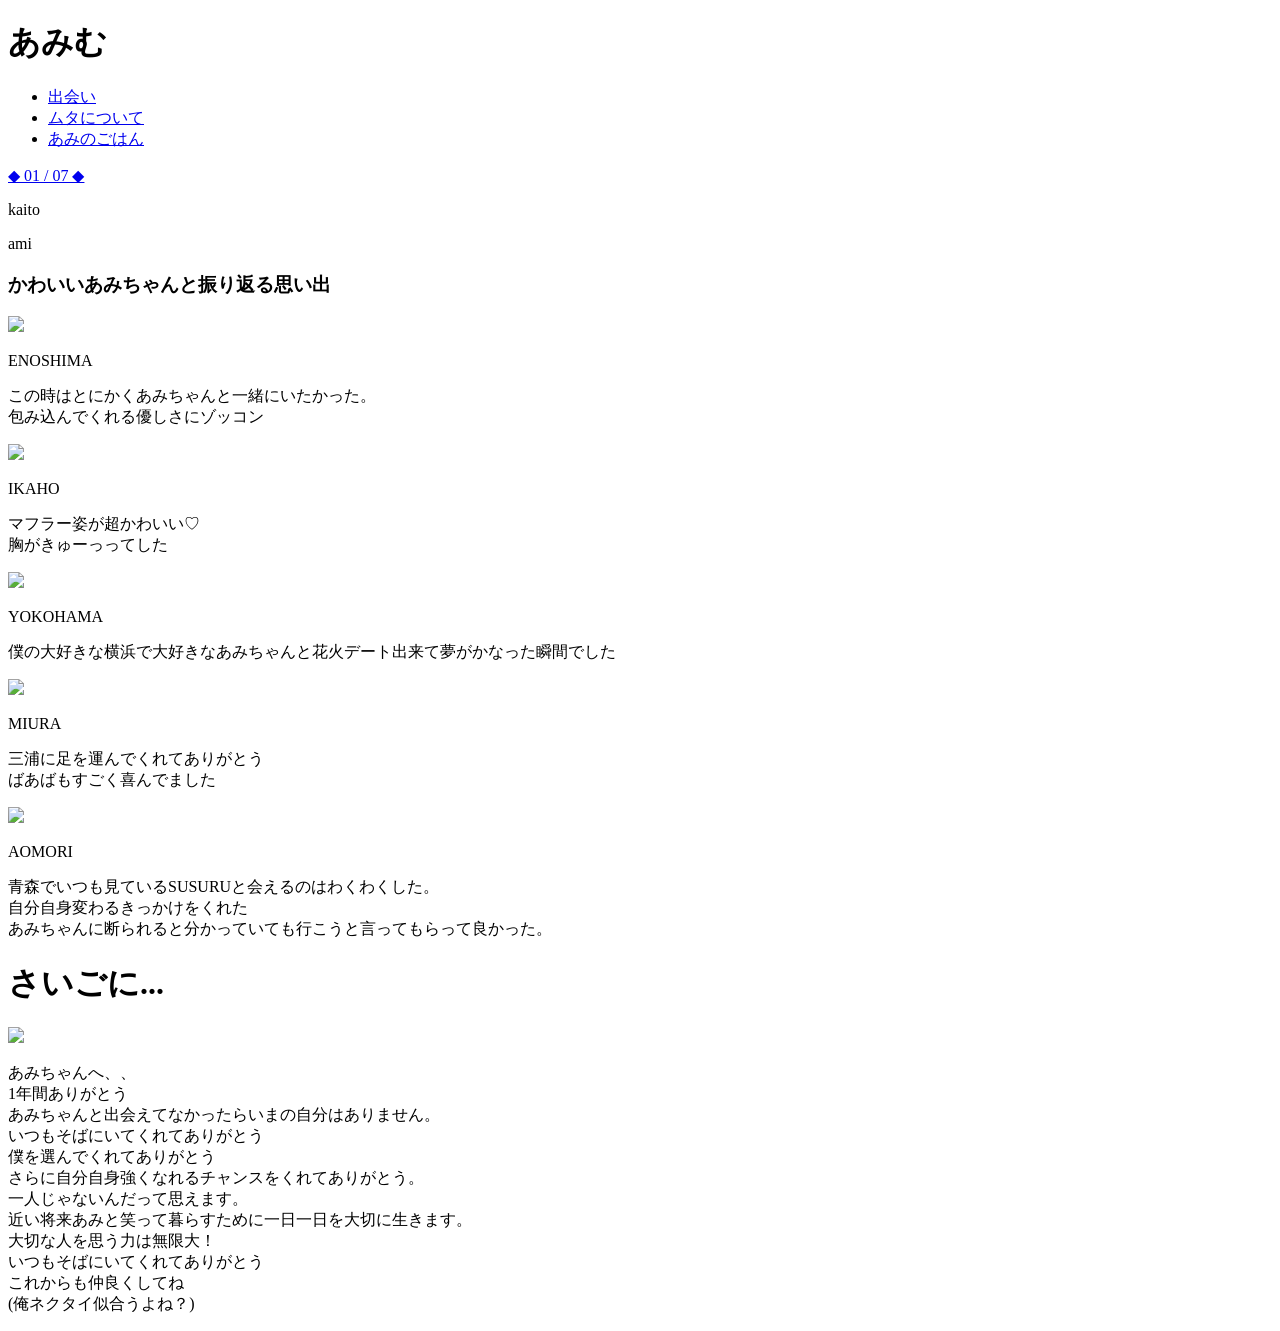
==== index.html @ b5cdde66 "Update and rename index.html.html to index.html" ====
<!DOCTYPE html>
<html>
  <head>
    <meta charset="utf-8">
    <title>あみむ1周年</title>
  </head>
  <body>
    
    <link rel="stylesheet" href="https://maxcdn.bootstrapcdn.com/font-awesome/4.3.0/css/font-awesome.min.css">
     <link rel="stylesheet" href="style.css">
  </body>
</html>
<header>
<div class="container">
  <div class="header-left">
    <h1>あみむ</h1>


  </div>
  <div class="header-right">
    <ul>
      <li><a href="page1.html" class="hover">出会い</a></li>
      <li><a href="page2.html" class="hover">ムタについて</a></li>
      <li><a href="page3.html" class="hover">あみのごはん</a></li>
    </ul>
  </div>
</div>
</header>
<div class="top-wrapper">
  <a href="https://www.yomiuriland.com/jewellumination/" class="btn">◆ 01 / 07 ◆</a>
<p class="kaito">kaito</p>
<p class="ami">ami</p>
</div>
<div class="lesson-wrapper">
  <div>
  <div class=""heading>
<h3 class="section-tittle">かわいいあみちゃんと振り返る思い出</h3>

</div>
 
<div class="lessons">
<div class="lesson">
  <div class="lesson-icon">
  <img src="c:\Users\Mr.K\OneDrive\デスクトップ\写真\水族館.jpg" class="taravel">
  <p  class="place">ENOSHIMA</p>
  </div>
  <p class="text-contents">この時はとにかくあみちゃんと一緒にいたかった。<br>包み込んでくれる優しさにゾッコン</p>

</div>

<div class="lesson">
  <div class="lesson-icon">
  <img src="c:\Users\Mr.K\OneDrive\デスクトップ\写真\伊香保うどん.jpg" class="taravel">
  <p>IKAHO</p>
  </div>
  <p class="text-contents">マフラー姿が超かわいい♡<br>胸がきゅーっってした</p>

</div>

<div class="lesson">
  <div class="lesson-icon">
  <img src="c:\Users\Mr.K\OneDrive\デスクトップ\写真\花火.jpg" class="taravel">
  <p>YOKOHAMA</p>
  </div>
  <p class="text-contents">僕の大好きな横浜で大好きなあみちゃんと花火デート出来て夢がかなった瞬間でした</p>

<div class="lesson">
  <div class="lesson-icon">
  <img src="c:\Users\Mr.K\OneDrive\デスクトップ\写真\ばあば.jpg" class="taravel">
  <p>MIURA</p>
  </div>
  <p class="text-contents">三浦に足を運んでくれてありがとう<br>ばあばもすごく喜んでました</p>

</div>

<div class="lesson">
  <div class="lesson-icon">
  <img src="c:\Users\Mr.K\OneDrive\デスクトップ\写真\ラーメンフェス.jpg" class="taravel">
  <p>AOMORI</p>
  </div>
  <p class="text-contents">青森でいつも見ているSUSURUと会えるのはわくわくした。<br>
    自分自身変わるきっかけをくれた
    <br>あみちゃんに断られると分かっていても行こうと言ってもらって良かった。</p>

</div>

</div>
</div>
</div>

</div>
<footer>
<h1>さいごに...</h1>
<img src="c:\Users\Mr.K\OneDrive\デスクトップ\写真\S__36634632_0.jpg" class="last-photo">
<p>あみちゃんへ、、<br>
  1年間ありがとう<!><br>
  あみちゃんと出会えてなかったらいまの自分はありません。<br>
いつもそばにいてくれてありがとう<br>
僕を選んでくれてありがとう<br>
さらに自分自身強くなれるチャンスをくれてありがとう。<br>
一人じゃないんだって思えます。<br>
近い将来あみと笑って暮らすために一日一日を大切に生きます。<br>
大切な人を思う力は無限大！<br>
  いつもそばにいてくれてありがとう<br>
  これからも仲良くしてね

<br>(俺ネクタイ似合うよね？)</p>
</div>

</footer>
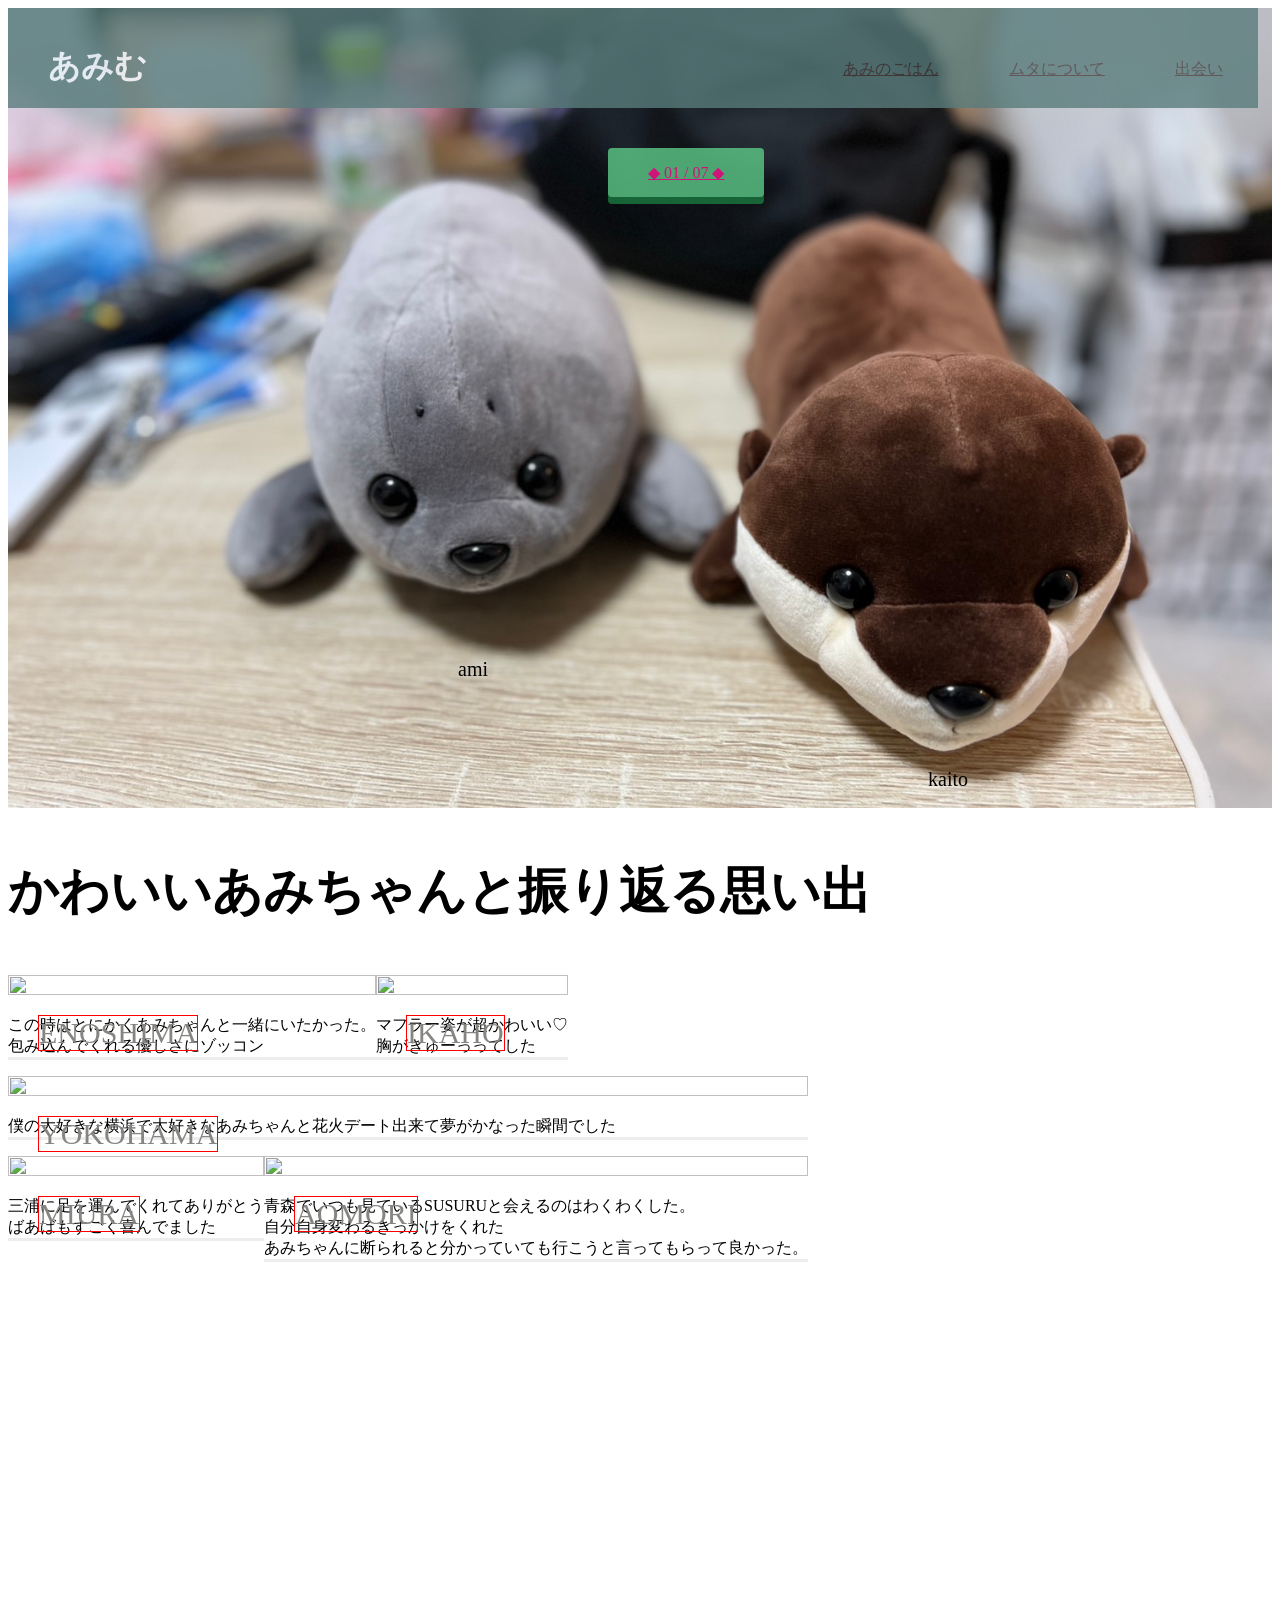
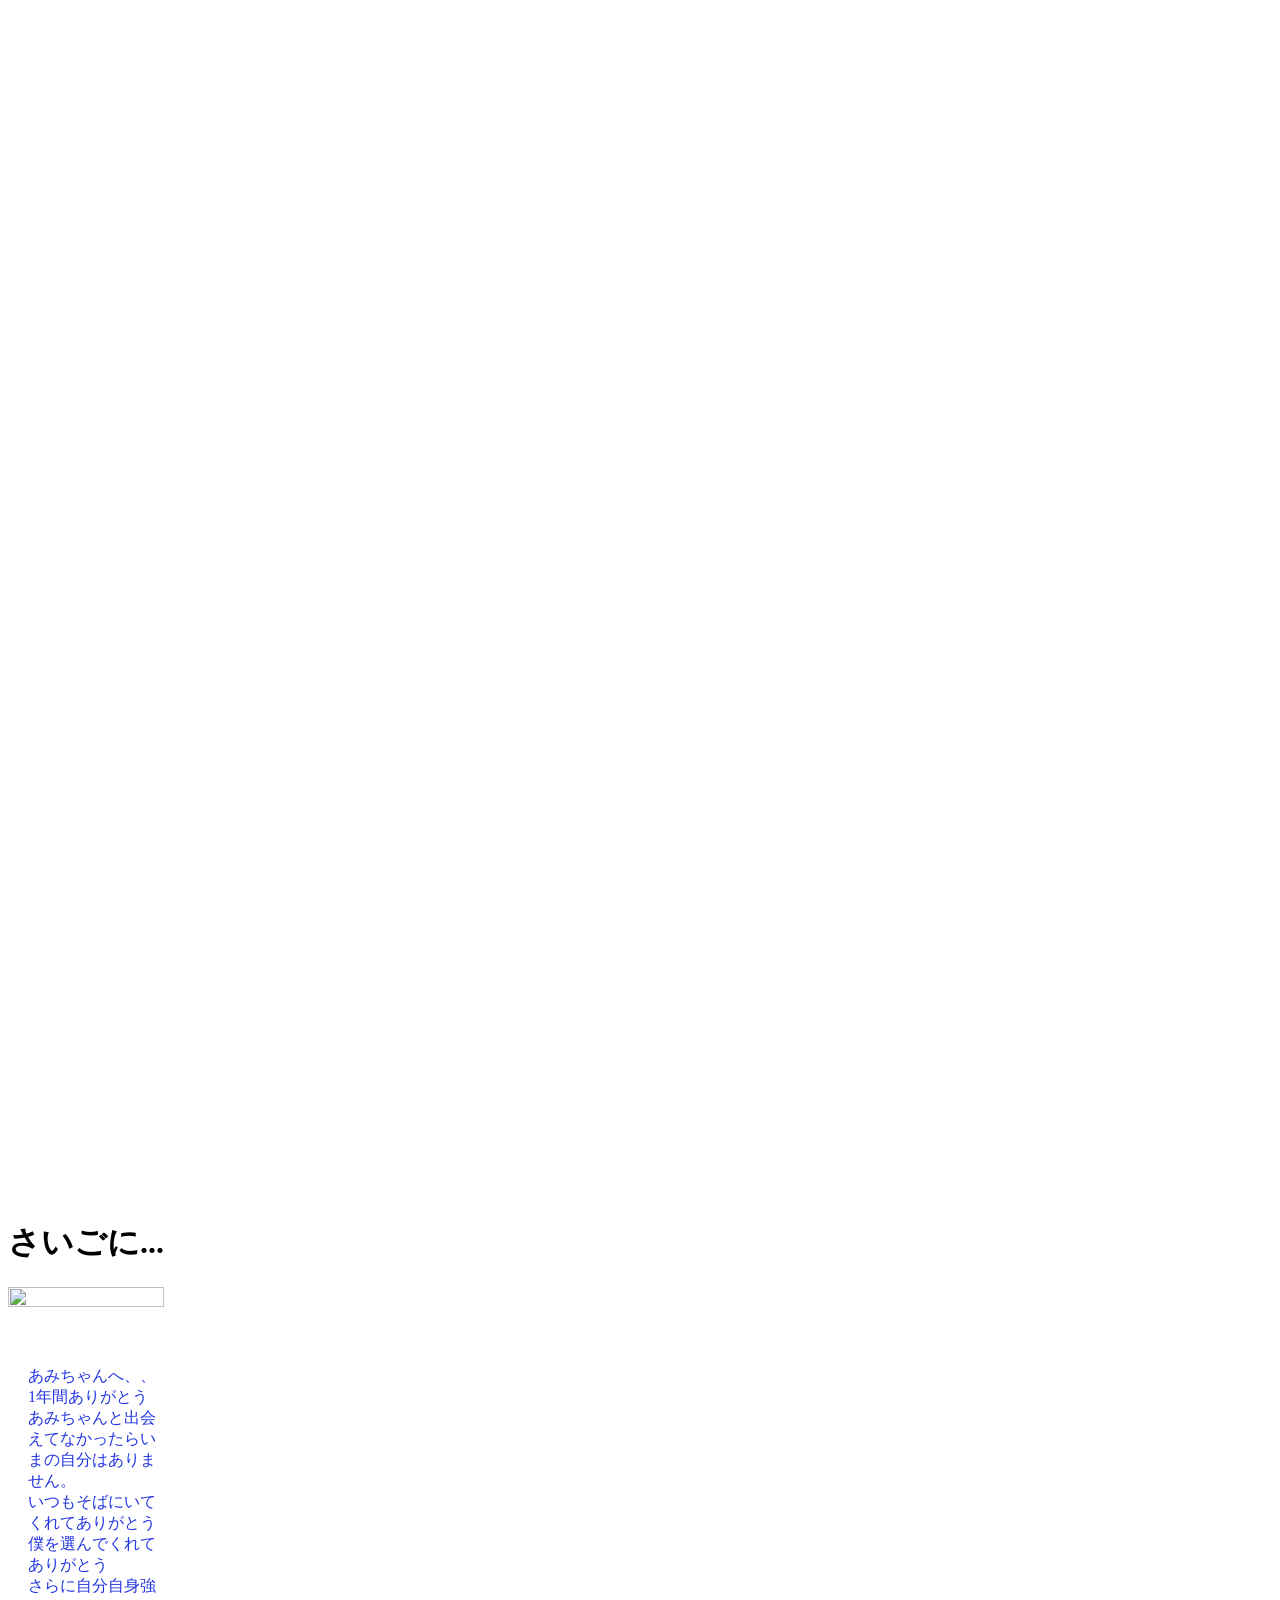
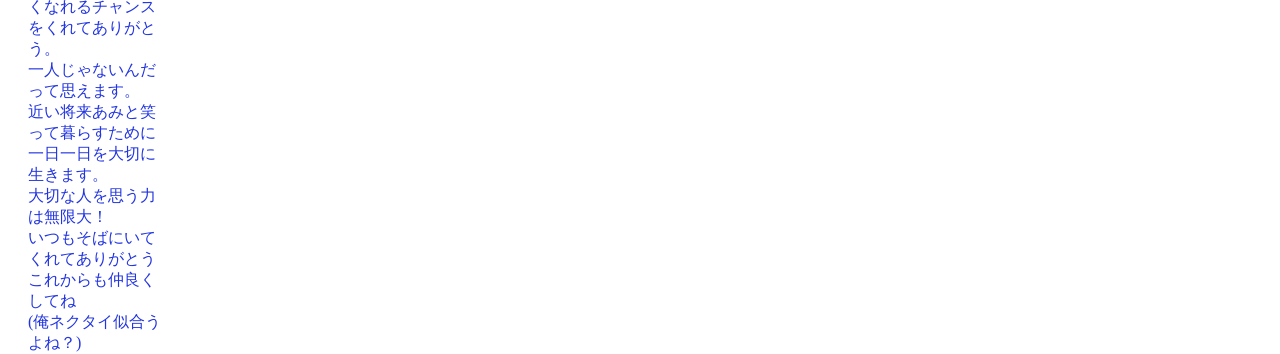
==== commit 1773a689: "Update index.html" ====
--- a/index.html
+++ b/index.html
@@ -41,7 +41,7 @@
 <div class="lessons">
 <div class="lesson">
   <div class="lesson-icon">
-  <img src="c:\Users\Mr.K\OneDrive\デスクトップ\写真\水族館.jpg" class="taravel">
+  <img src="水族館.jpg" class="taravel">
   <p  class="place">ENOSHIMA</p>
   </div>
   <p class="text-contents">この時はとにかくあみちゃんと一緒にいたかった。<br>包み込んでくれる優しさにゾッコン</p>
@@ -108,3 +108,4 @@
 </div>
 
 </footer>
+
--- a/style.css
+++ b/style.css
@@ -0,0 +1,119 @@
+header{
+    z-index: 10;
+    position: fixed;
+}
+
+li {
+    list-style: none;
+}
+a{
+    color:rgb(73, 63, 63);
+}
+
+header{
+    height:100px;
+    background-color:rgb(89, 124, 124);
+    opacity: 0.8;
+}
+
+.container{
+    text-align: center;
+    width: 1250px;
+}
+.header-left{
+    float:left;
+}
+.header-left h1{
+padding:0px 20px 20px 40px;
+color: aliceblue;
+}
+.header-right li{
+    float:right;
+    padding: 35px;
+   
+}
+.hover:hover{
+color:white;
+opacity:1.0;
+}
+.top-wrapper{
+ height:800px;
+    background-image:url(かわうそ.jpg); 
+    background-size:cover;
+    position:relative;
+}
+.top-wrapper a{
+    position:absolute;
+    top:140px;
+    left:600px;
+    color:deeppink
+}
+.btn {
+  padding: 8px 24px;
+  color: white;
+  display: inline-block;
+  opacity: 0.8;
+  border-radius: 4px;
+  padding: 15px 40px;
+  background-color: #5dca88;
+  box-shadow: 0 7px #1a7940;
+}
+
+.kaito{
+position:absolute;
+top: 740px;
+left: 920px;
+font-size:20px;
+}
+.ami{
+    position: absolute;
+    top:630px;
+    left:450px;
+    font-size:20px;
+}
+.section-tittle{
+    font-size: 50px;;
+}
+.taravel{
+ width: 100%;
+  height: 100%;
+  object-fit: cover;
+}
+.lesson-icon p{
+position: absolute;
+top:10px;
+left:30px;
+font-size:30px;
+border:1px solid red;
+color:rgb(134, 133, 130);
+}
+.text-contents{
+    border-bottom: 3px solid rgba(168, 162, 162, 0.194);
+}
+.lesson{
+    float:left;
+    flex-direction:column;
+    position: relative;
+
+}
+.last-photo{
+     width: 100%;
+  height: 100%;
+  object-fit: cover;
+     position:relative;
+
+}
+footer p{
+position: absolute;
+top:150px;
+left:20px;
+font-weight:normal;
+color:rgb(34, 53, 225);
+
+}
+
+footer{
+position:absolute;
+top:7600px;
+}
+
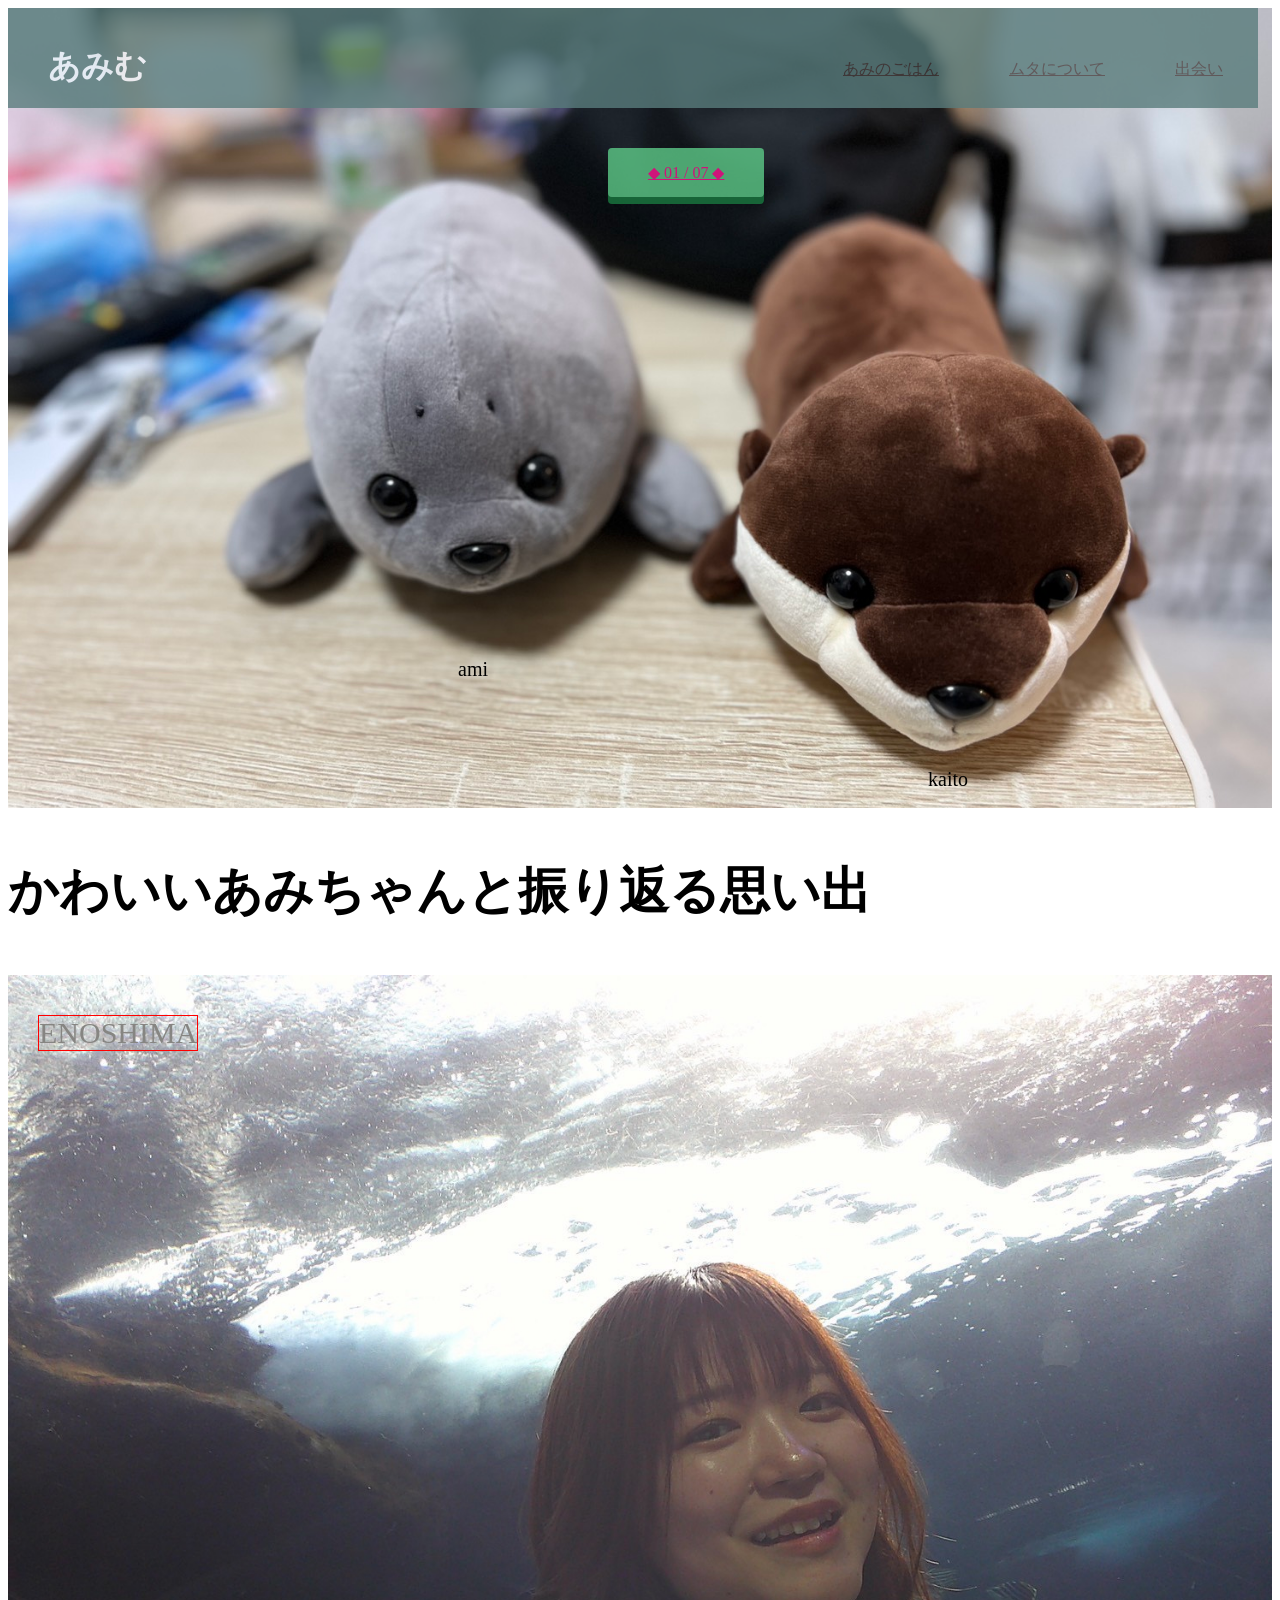
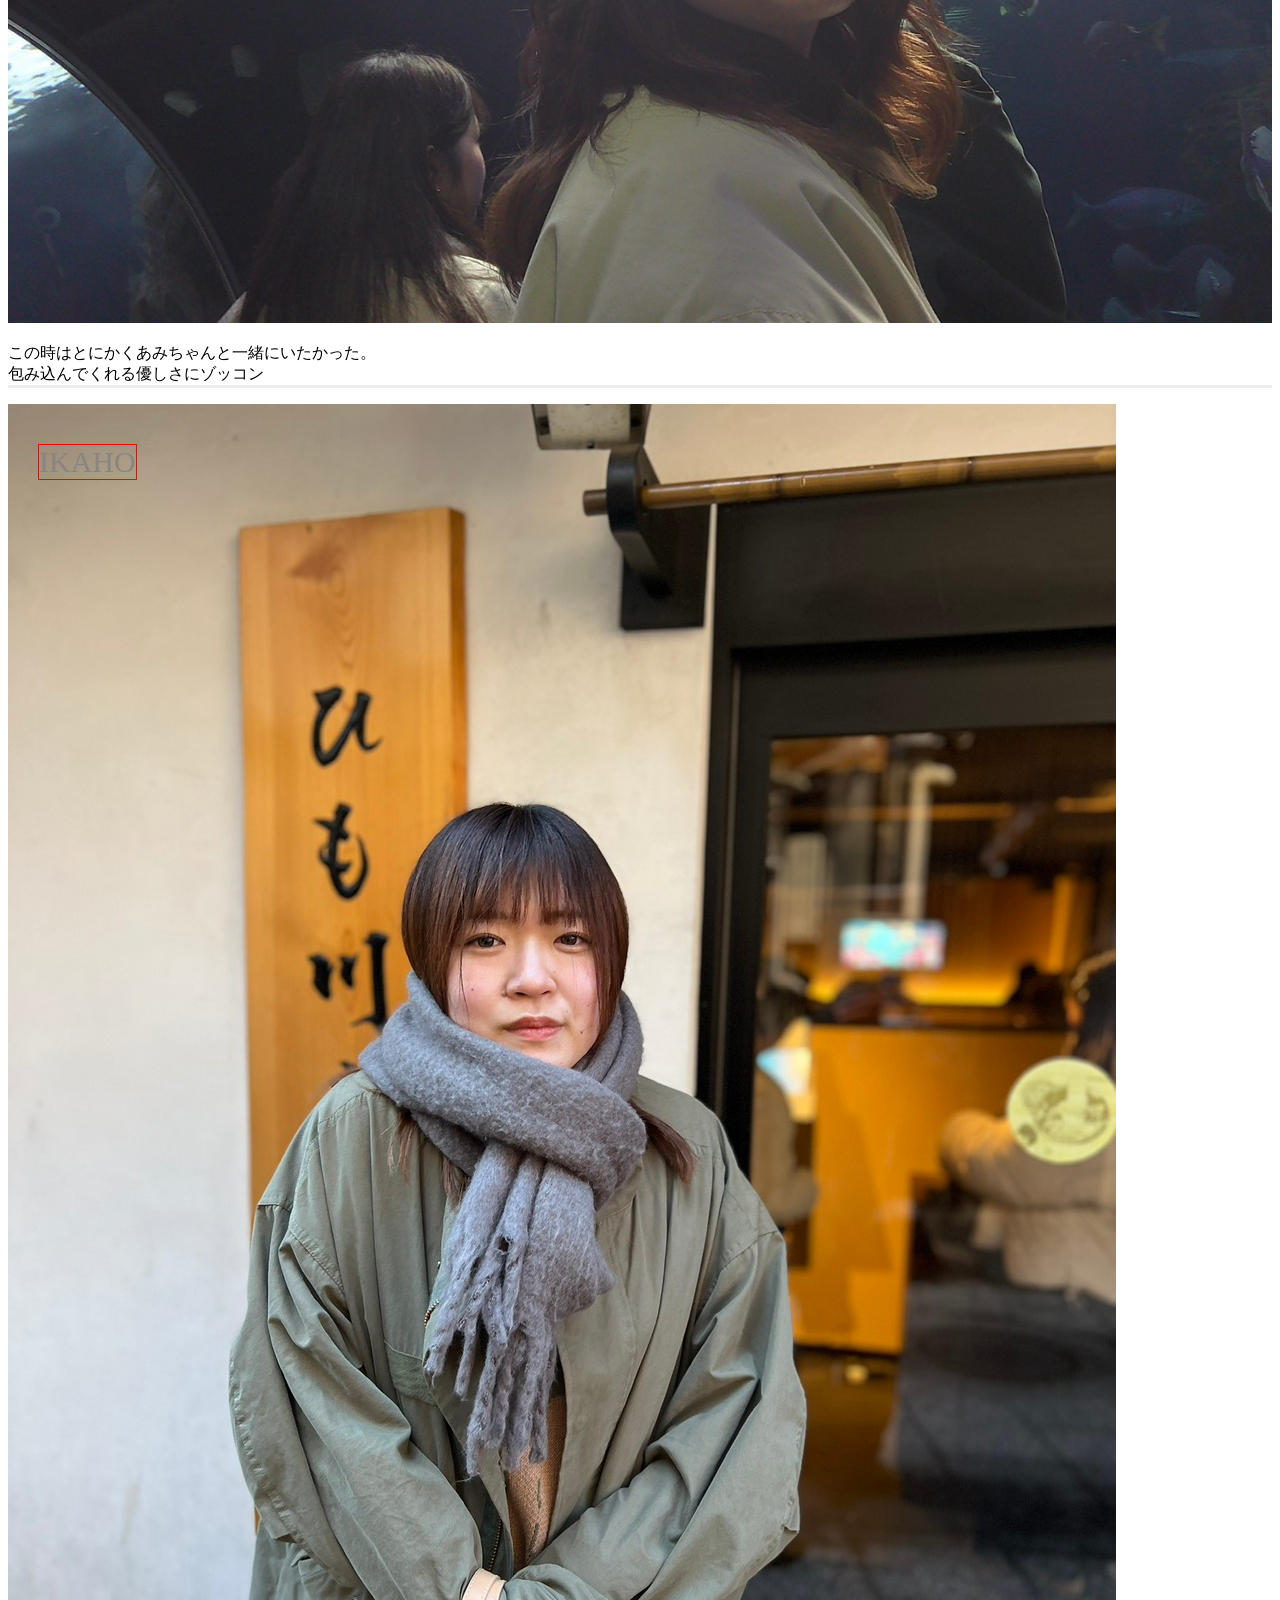
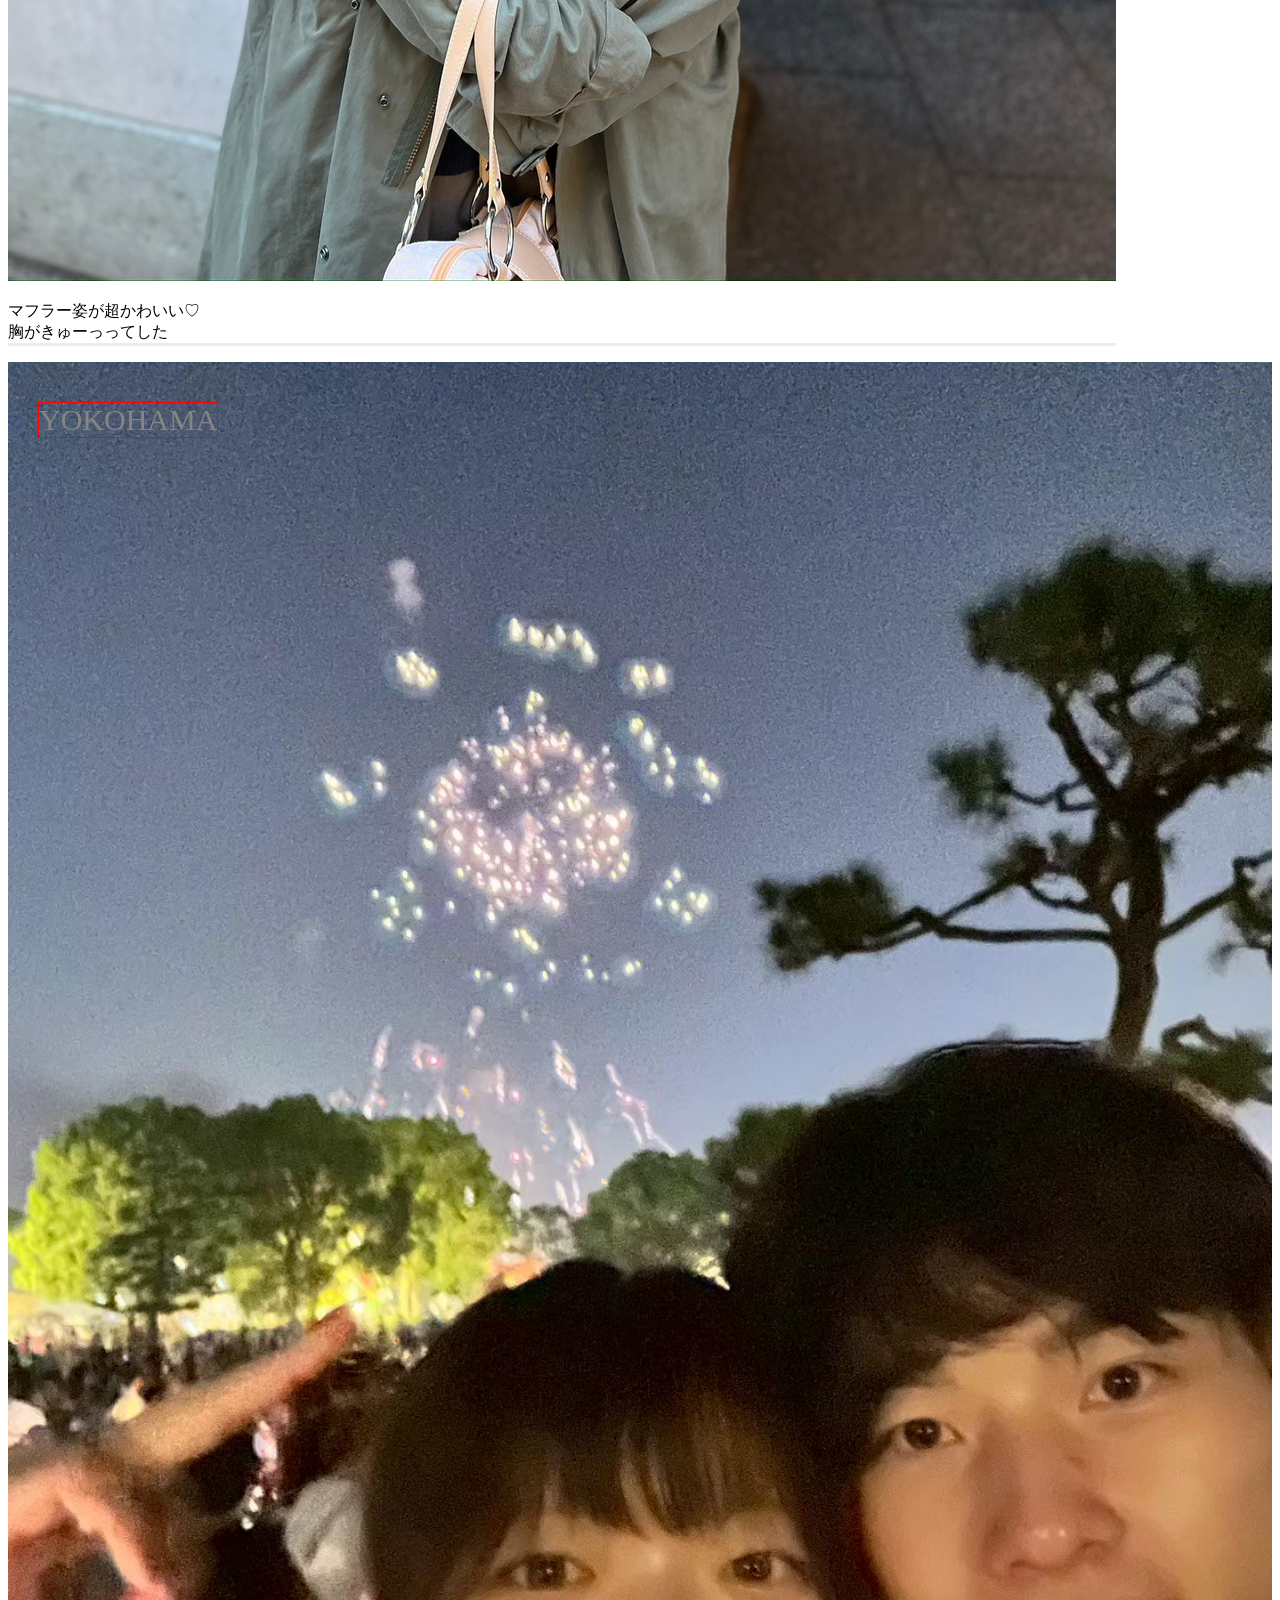
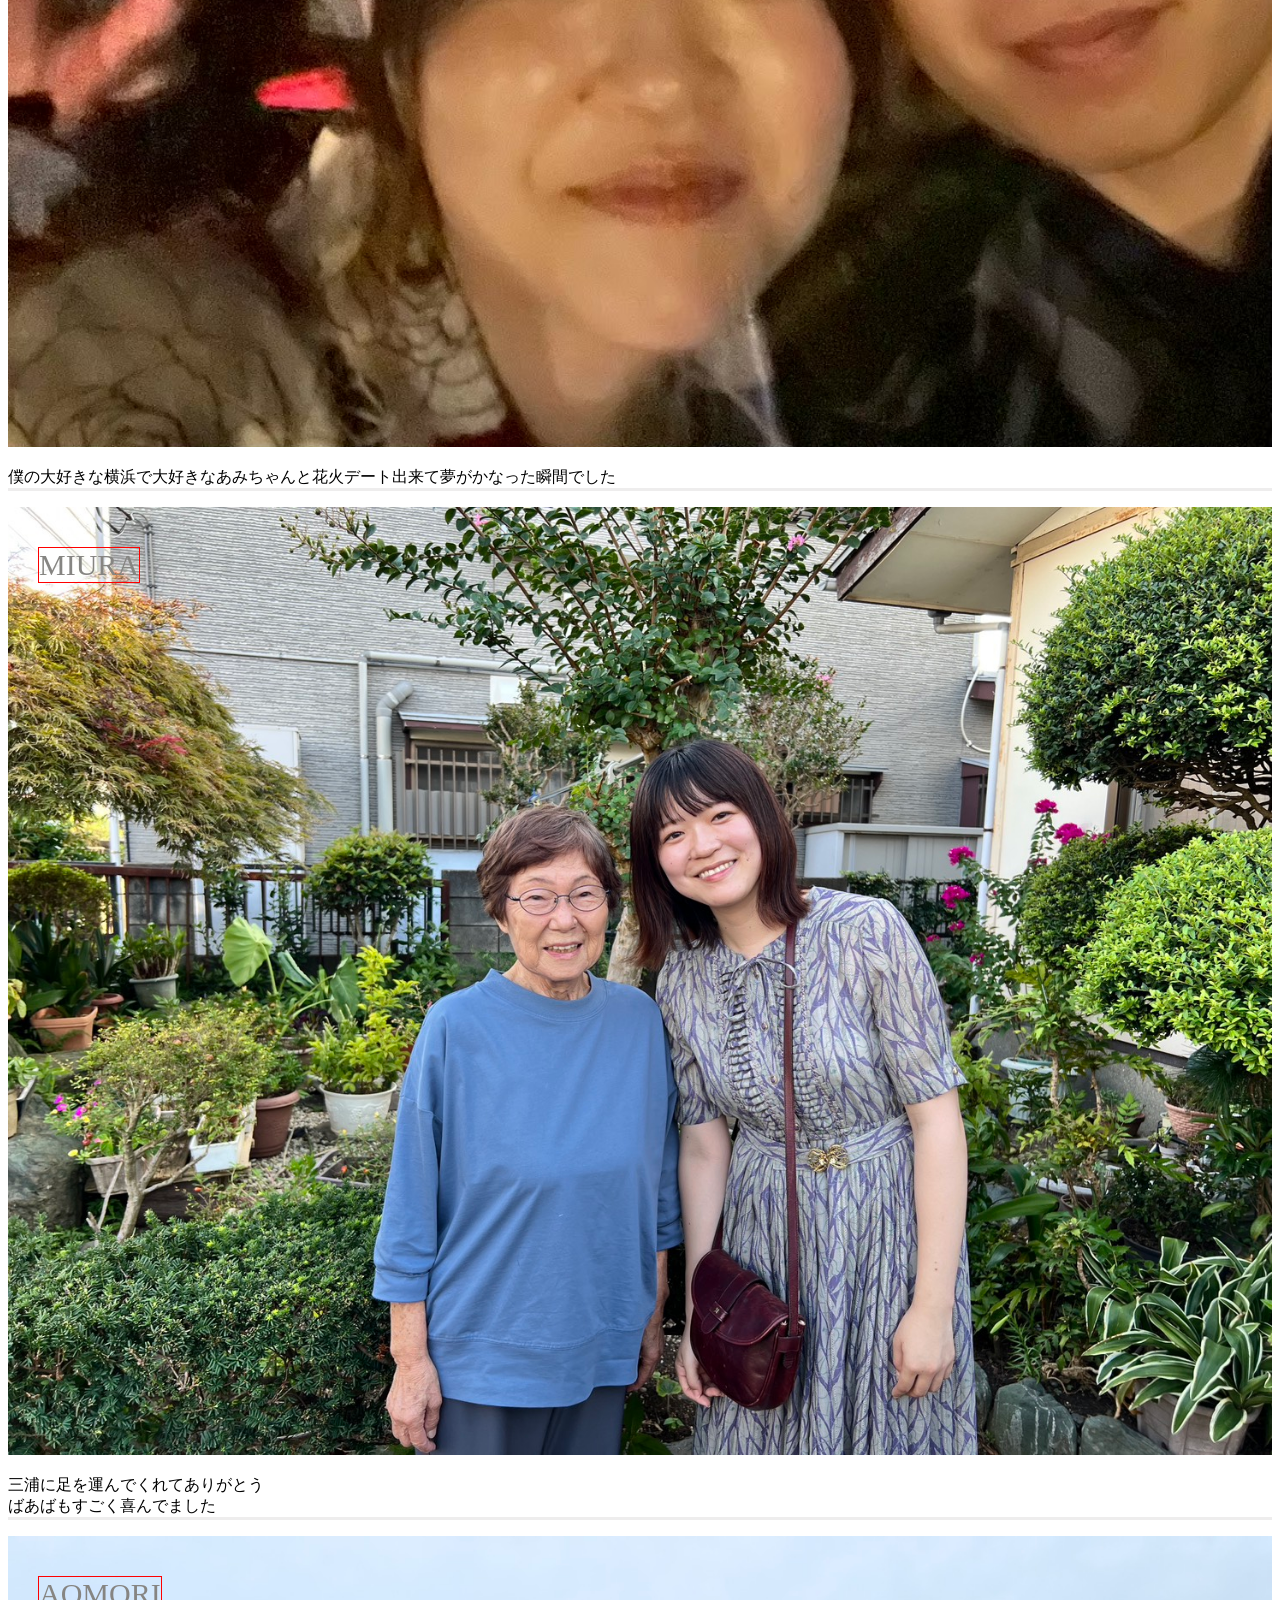
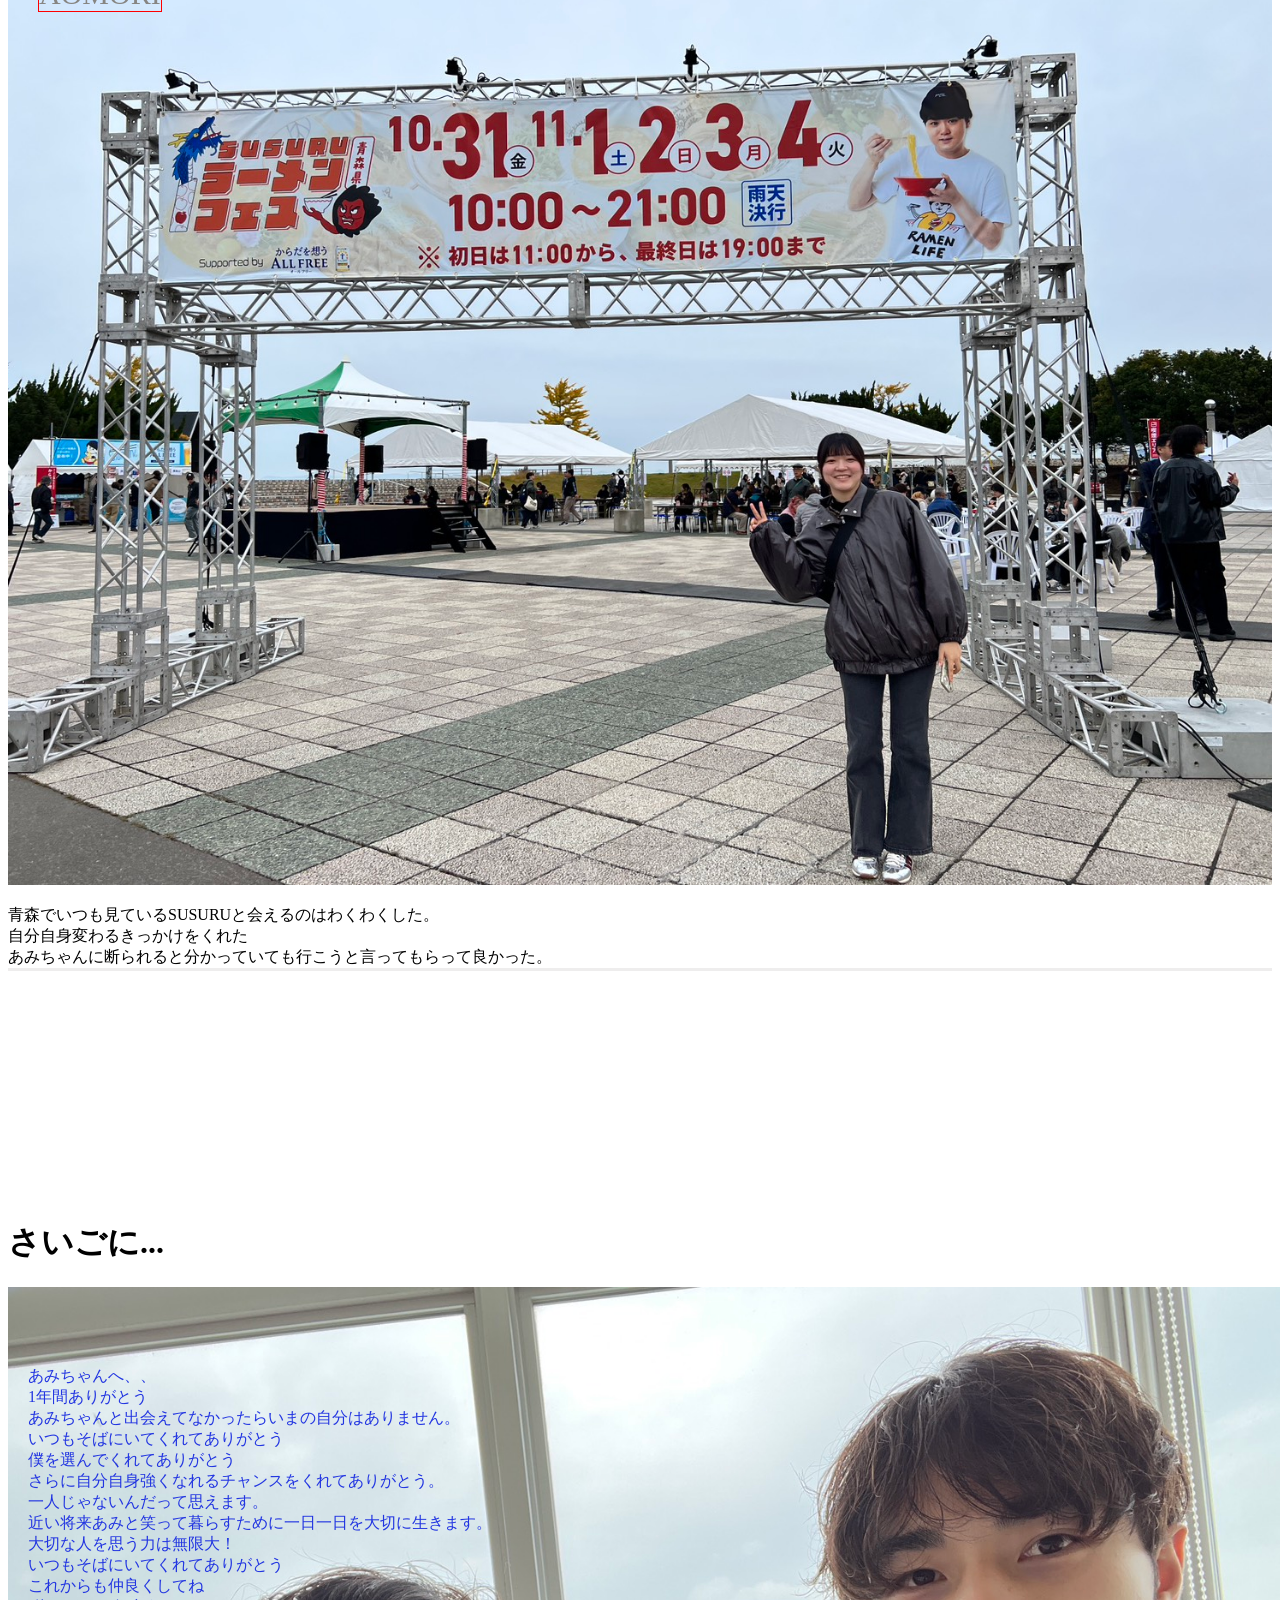
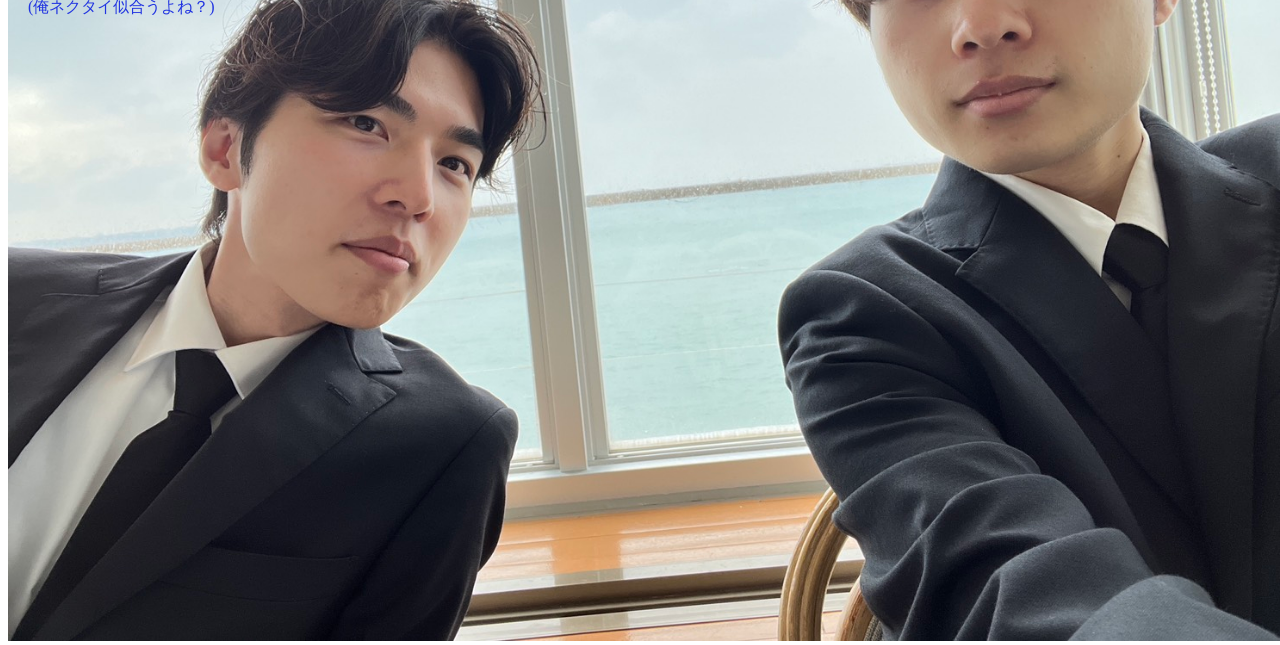
==== commit d5e22f04: "Update index.html" ====
--- a/index.html
+++ b/index.html
@@ -50,7 +50,7 @@
 
 <div class="lesson">
   <div class="lesson-icon">
-  <img src="c:\Users\Mr.K\OneDrive\デスクトップ\写真\伊香保うどん.jpg" class="taravel">
+  <img src="伊香保うどん.jpg" class="taravel">
   <p>IKAHO</p>
   </div>
   <p class="text-contents">マフラー姿が超かわいい♡<br>胸がきゅーっってした</p>
@@ -59,14 +59,14 @@
 
 <div class="lesson">
   <div class="lesson-icon">
-  <img src="c:\Users\Mr.K\OneDrive\デスクトップ\写真\花火.jpg" class="taravel">
+  <img src="花火.jpg" class="taravel">
   <p>YOKOHAMA</p>
   </div>
   <p class="text-contents">僕の大好きな横浜で大好きなあみちゃんと花火デート出来て夢がかなった瞬間でした</p>
 
 <div class="lesson">
   <div class="lesson-icon">
-  <img src="c:\Users\Mr.K\OneDrive\デスクトップ\写真\ばあば.jpg" class="taravel">
+  <img src="ばあば.jpg" class="taravel">
   <p>MIURA</p>
   </div>
   <p class="text-contents">三浦に足を運んでくれてありがとう<br>ばあばもすごく喜んでました</p>
@@ -75,7 +75,7 @@
 
 <div class="lesson">
   <div class="lesson-icon">
-  <img src="c:\Users\Mr.K\OneDrive\デスクトップ\写真\ラーメンフェス.jpg" class="taravel">
+  <img src="ラーメンフェス.jpg" class="taravel">
   <p>AOMORI</p>
   </div>
   <p class="text-contents">青森でいつも見ているSUSURUと会えるのはわくわくした。<br>
@@ -91,7 +91,7 @@
 </div>
 <footer>
 <h1>さいごに...</h1>
-<img src="c:\Users\Mr.K\OneDrive\デスクトップ\写真\S__36634632_0.jpg" class="last-photo">
+<img src="S__36634632_0.jpg" class="last-photo">
 <p>あみちゃんへ、、<br>
   1年間ありがとう<!><br>
   あみちゃんと出会えてなかったらいまの自分はありません。<br>
@@ -109,3 +109,4 @@
 
 </footer>
 
+
